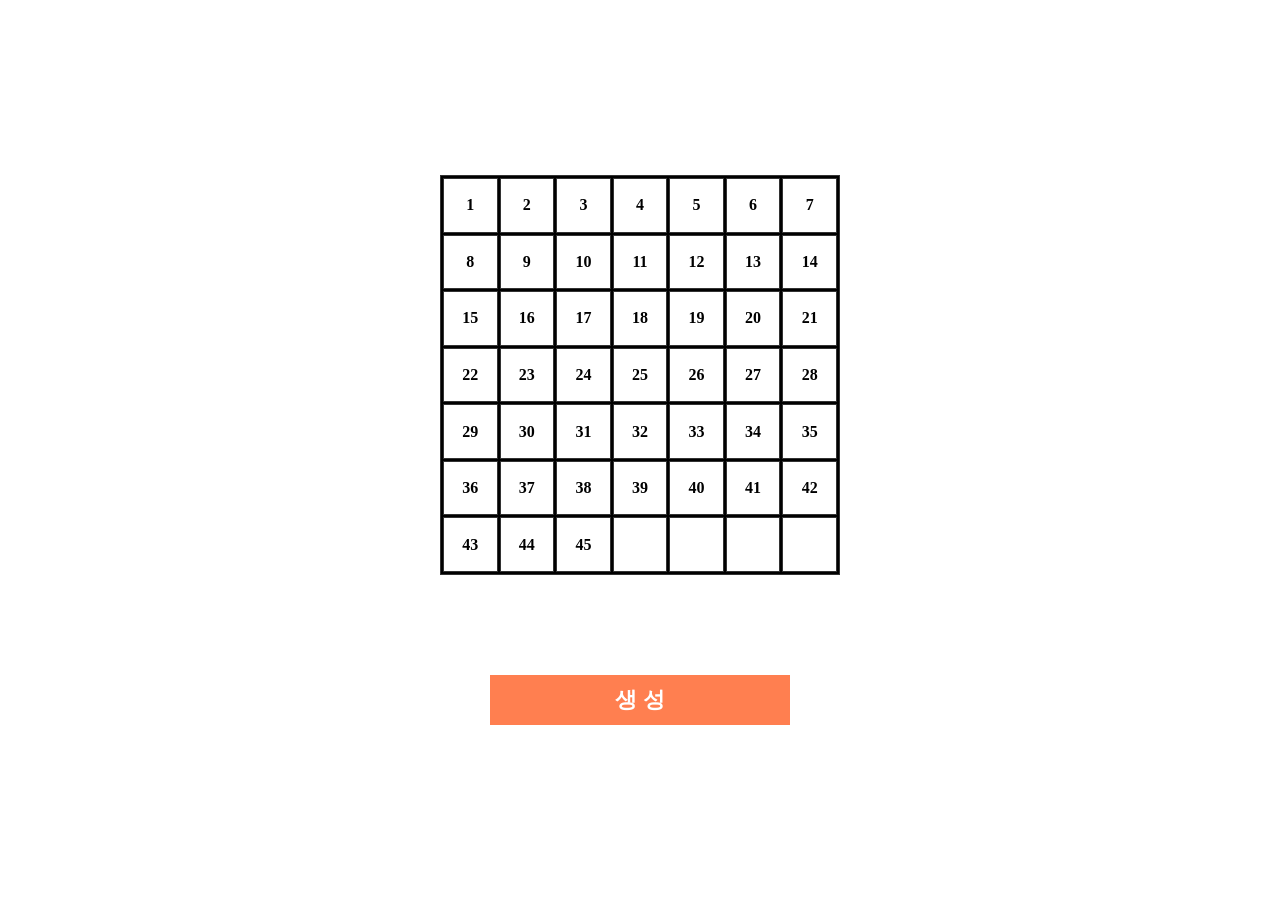
==== luck/index.html @ 0aa939a9 "Update and rename LUCK.html to index.html" ====
<!DOCTYPE html>
<html lang="ko">
<head>
    <meta charset="UTF-8">
    <meta name="viewport" content="width=device-width, initial-scale=1.0">
    <title>Document</title>
    <style>
        * {margin: 0; padding: 0;}
        body {display: flex; justify-content: center; align-items: center; width: 100vw; height: 100vh; flex-direction: column;}
        table {width: 400px; height: 400px; border: 1px solid #333; background-color: black;}
        td {border: 1px solid #333; text-align: center; font-weight: bold; background-color: white;}
        #create_btn {width: 300px; height: 50px; margin-top: 100px; border: none; background-color: coral; color: white; font-weight: bold; font-size: 22px;}
        #create_btn:hover {background-color: rgb(250, 101, 46); cursor: pointer;}
        .on {background-color: #f6f990;}
    </style>
</head>
<body>
    <table>
        <tr>
            <td id="1">1</td>
            <td id="2">2</td>
            <td id="3">3</td>
            <td id="4">4</td>
            <td id="5">5</td>
            <td id="6">6</td>
            <td id="7">7</td>
        </tr>
        <tr>
            <td id="8">8</td>
            <td id="9">9</td>
            <td id="10">10</td>
            <td id="11">11</td>
            <td id="12">12</td>
            <td id="13">13</td>
            <td id="14">14</td>
        </tr>
        <tr>
            <td id="15">15</td>
            <td id="16">16</td>
            <td id="17">17</td>
            <td id="18">18</td>
            <td id="19">19</td>
            <td id="20">20</td>
            <td id="21">21</td>
        </tr>
        <tr>
            <td id="22">22</td>
            <td id="23">23</td>
            <td id="24">24</td>
            <td id="25">25</td>
            <td id="26">26</td>
            <td id="27">27</td>
            <td id="28">28</td>
        </tr>
        <tr>
            <td id="29">29</td>
            <td id="30">30</td>
            <td id="31">31</td>
            <td id="32">32</td>
            <td id="33">33</td>
            <td id="34">34</td>
            <td id="35">35</td>
        </tr>
        <tr>
            <td id="36">36</td>
            <td id="37">37</td>
            <td id="38">38</td>
            <td id="39">39</td>
            <td id="40">40</td>
            <td id="41">41</td>
            <td id="42">42</td>
        </tr>
        <tr>
            <td id="43">43</td>
            <td id="44">44</td>
            <td id="45">45</td>
            <td></td>
            <td></td>
            <td></td>
            <td></td>
        </tr>
    </table>
    <button type="button" id="create_btn" onclick="generateNumbers();">생 성</button>
    <script>
// 1000회 부터 ~ 1117 까지 당첨된 숫자들
    // 숫자의 빈도를 매핑하는 객체
    const numberFrequencies = {
        1: 14,         2: 12,         3: 23,         4: 16,         5: 12, 
        6: 24,         7: 22,         8: 13,         9: 12,         10: 15, 
        11: 20,        12: 25,        13: 15,        14: 20,        15: 20, 
        16: 20,        17: 19,        18: 20,        19: 20,        20: 19, 
        21: 17,        22: 21,        23: 16,        24: 17,        25: 11, 
        26: 20,        27: 16,        28: 14,        29: 20,        30: 23, 
        31: 20,        32: 23,        33: 21,        34: 20,        35: 23, 
        36: 22,        37: 18,        38: 19,        39: 13,        40: 20, 
        41: 16,        42: 15,        43: 13,        44: 22,        45: 25
    };

    // 각 숫자의 빈도에 따라 num_list 배열 생성
    let num_list = [];
    for (const number in numberFrequencies) {
        for (let i = 0; i < numberFrequencies[number]; i++) {
            num_list.push(parseInt(number));
        }
    }

    function generateNumbers() {
        const tds = document.querySelectorAll("td");
        tds.forEach(td => td.classList.remove("on")); // 이전 하이라이트 제거
        let selectedNumbers = [];

        while (selectedNumbers.length < 6) { // 6개의 유일한 숫자 확보
            const randomIndex = Math.floor(Math.random() * num_list.length);
            const number = num_list[randomIndex];
            if (!selectedNumbers.includes(number)) {
                selectedNumbers.push(number);
            }
        }

        addHighlight(selectedNumbers, 0);
    }

    function addHighlight(numbers, index) {
        if (index >= numbers.length) return; // 모든 숫자가 처리되면 종료

        const td = document.getElementById(numbers[index]);
        td.classList.add("on"); // 선택된 숫자 하이라이트

        setTimeout(() => {
            addHighlight(numbers, index + 1); // 0.5초 후 다음 숫자 처리
        }, 500);
    }
    </script>
</body>
</html>
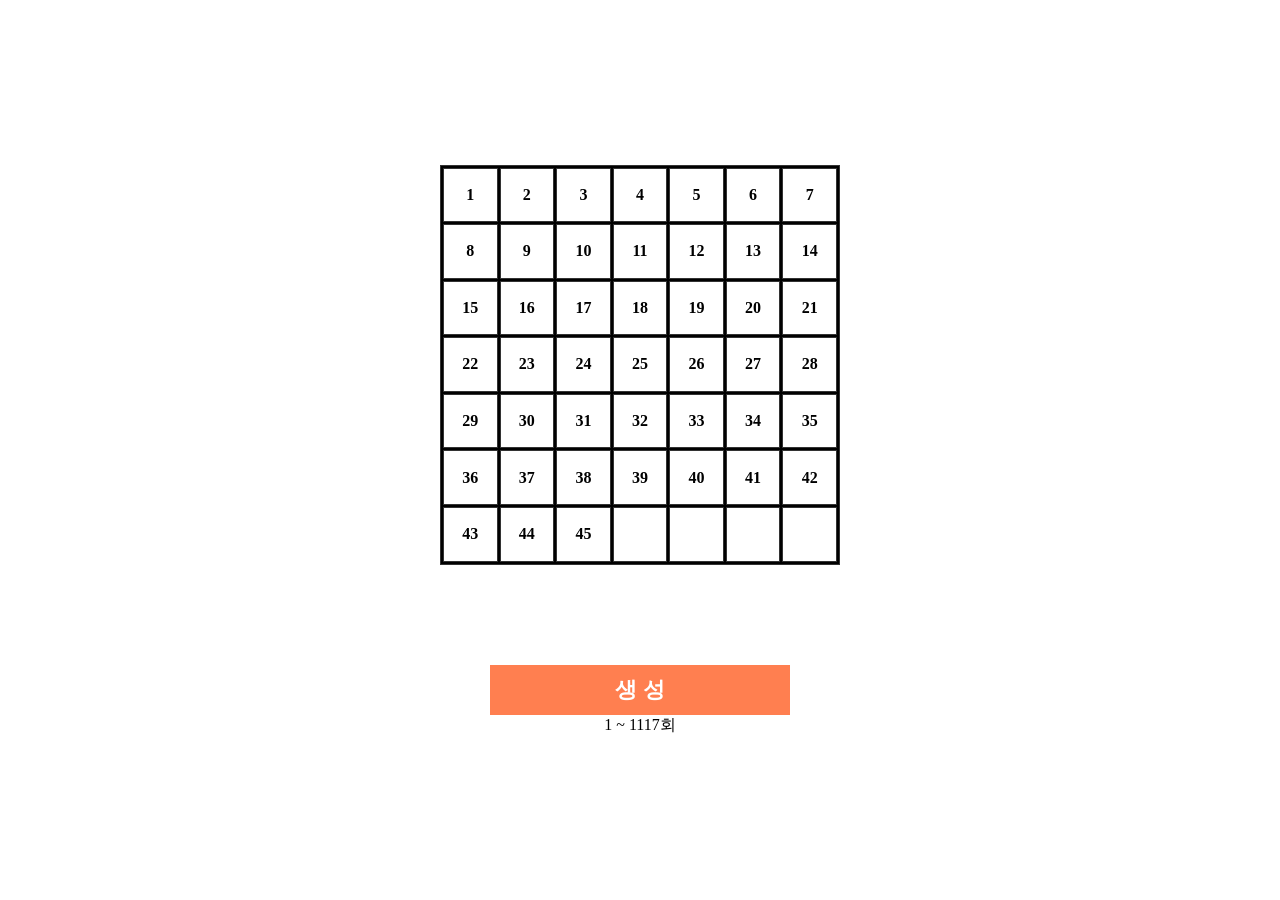
==== commit 06b1dba1: "Update index.html 회차정보 업데이트" ====
--- a/luck/index.html
+++ b/luck/index.html
@@ -81,19 +81,20 @@
         </tr>
     </table>
     <button type="button" id="create_btn" onclick="generateNumbers();">생 성</button>
+    <p>1 ~ 1117회</p>
     <script>
-// 1000회 부터 ~ 1117 까지 당첨된 숫자들
+// 1회 부터 ~ 1117 까지 당첨된 숫자들
     // 숫자의 빈도를 매핑하는 객체
     const numberFrequencies = {
-        1: 14,         2: 12,         3: 23,         4: 16,         5: 12, 
-        6: 24,         7: 22,         8: 13,         9: 12,         10: 15, 
-        11: 20,        12: 25,        13: 15,        14: 20,        15: 20, 
-        16: 20,        17: 19,        18: 20,        19: 20,        20: 19, 
-        21: 17,        22: 21,        23: 16,        24: 17,        25: 11, 
-        26: 20,        27: 16,        28: 14,        29: 20,        30: 23, 
-        31: 20,        32: 23,        33: 21,        34: 20,        35: 23, 
-        36: 22,        37: 18,        38: 19,        39: 13,        40: 20, 
-        41: 16,        42: 15,        43: 13,        44: 22,        45: 25
+        1: 184,        2: 174,        3: 179,        4: 182,        5: 162, 
+        6: 177,        7: 179,        8: 163,        9: 140,        10: 176, 
+        11: 175,       12: 189,       13: 185,       14: 180,       15: 171, 
+        16: 176,       17: 187,       18: 182,       19: 170,       20: 182, 
+        21: 173,       22: 148,       23: 154,       24: 178,       25: 156, 
+        26: 180,       27: 187,       28: 155,       29: 155,       30: 171, 
+        31: 177,       32: 162,       33: 187,       34: 190,       35: 174, 
+        36: 175,       37: 177,       38: 178,       39: 187,       40: 180, 
+        41: 154,       42: 167,       43: 192,       44: 174,       45: 178
     };
 
     // 각 숫자의 빈도에 따라 num_list 배열 생성
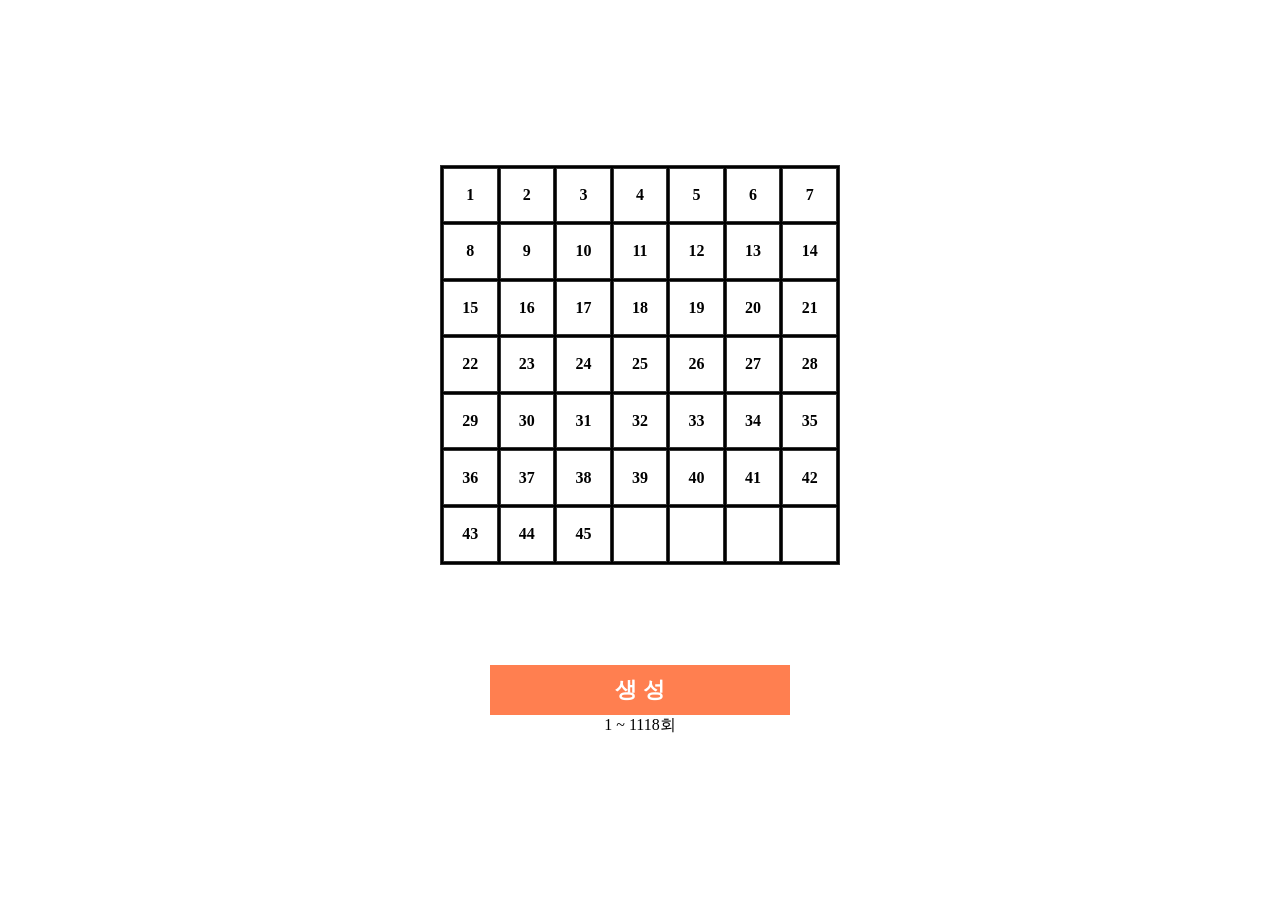
==== commit 19db5e4b: "1118회 업데이트 1118회 업데이트" ====
--- a/luck/index.html
+++ b/luck/index.html
@@ -81,20 +81,20 @@
         </tr>
     </table>
     <button type="button" id="create_btn" onclick="generateNumbers();">생 성</button>
-    <p>1 ~ 1117회</p>
+    <p>1 ~ 1118회</p>
     <script>
-// 1회 부터 ~ 1117 까지 당첨된 숫자들
+// 1회 부터 ~ 1118 까지 당첨된 숫자들
     // 숫자의 빈도를 매핑하는 객체
     const numberFrequencies = {
-        1: 184,        2: 174,        3: 179,        4: 182,        5: 162, 
+        1: 184,        2: 174,        3: 180,        4: 182,        5: 162, 
         6: 177,        7: 179,        8: 163,        9: 140,        10: 176, 
-        11: 175,       12: 189,       13: 185,       14: 180,       15: 171, 
-        16: 176,       17: 187,       18: 182,       19: 170,       20: 182, 
+        11: 176,       12: 189,       13: 186,       14: 181,       15: 172, 
+        16: 177,       17: 187,       18: 182,       19: 170,       20: 182, 
         21: 173,       22: 148,       23: 154,       24: 178,       25: 156, 
         26: 180,       27: 187,       28: 155,       29: 155,       30: 171, 
         31: 177,       32: 162,       33: 187,       34: 190,       35: 174, 
         36: 175,       37: 177,       38: 178,       39: 187,       40: 180, 
-        41: 154,       42: 167,       43: 192,       44: 174,       45: 178
+        41: 154,       42: 167,       43: 192,       44: 174,       45: 179
     };
 
     // 각 숫자의 빈도에 따라 num_list 배열 생성
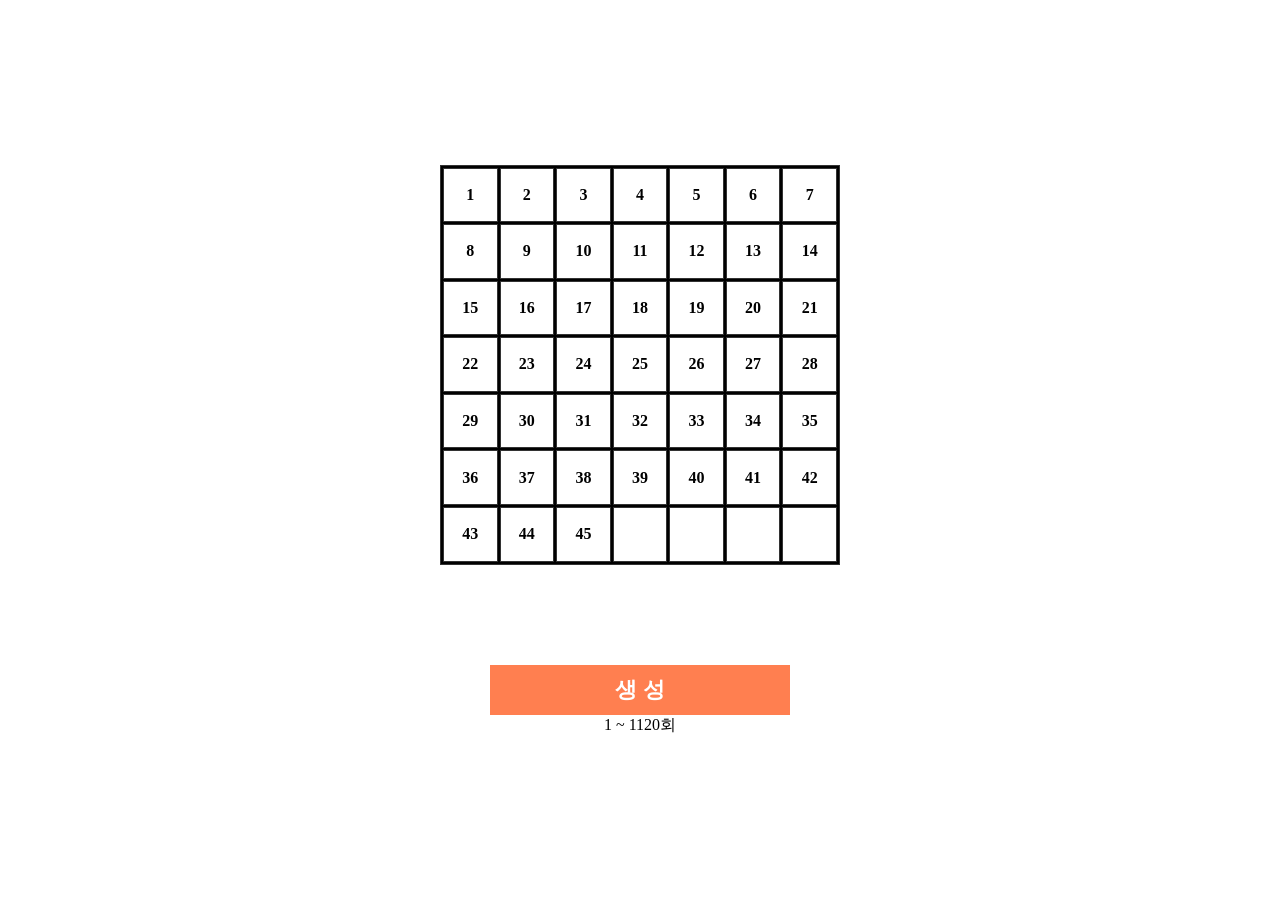
==== commit e0634e46: "1120회 업데이트 1120회 업데이트" ====
--- a/luck/index.html
+++ b/luck/index.html
@@ -81,20 +81,20 @@
         </tr>
     </table>
     <button type="button" id="create_btn" onclick="generateNumbers();">생 성</button>
-    <p>1 ~ 1118회</p>
+    <p>1 ~ 1120회</p>
     <script>
-// 1회 부터 ~ 1118 까지 당첨된 숫자들
+// 1회 부터 ~ 1120 까지 당첨된 숫자들
     // 숫자의 빈도를 매핑하는 객체
     const numberFrequencies = {
-        1: 184,        2: 174,        3: 180,        4: 182,        5: 162, 
-        6: 177,        7: 179,        8: 163,        9: 140,        10: 176, 
-        11: 176,       12: 189,       13: 186,       14: 181,       15: 172, 
-        16: 177,       17: 187,       18: 182,       19: 170,       20: 182, 
+        1: 185,        2: 175,        3: 181,        4: 182,        5: 162, 
+        6: 177,        7: 179,        8: 163,        9: 141,        10: 176, 
+        11: 176,       12: 190,       13: 187,       14: 181,       15: 172, 
+        16: 177,       17: 187,       18: 182,       19: 171,       20: 183, 
         21: 173,       22: 148,       23: 154,       24: 178,       25: 156, 
-        26: 180,       27: 187,       28: 155,       29: 155,       30: 171, 
-        31: 177,       32: 162,       33: 187,       34: 190,       35: 174, 
-        36: 175,       37: 177,       38: 178,       39: 187,       40: 180, 
-        41: 154,       42: 167,       43: 192,       44: 174,       45: 179
+        26: 181,       27: 187,       28: 155,       29: 155,       30: 171, 
+        31: 178,       32: 162,       33: 187,       34: 191,       35: 174, 
+        36: 175,       37: 177,       38: 179,       39: 187,       40: 180, 
+        41: 155,       42: 167,       43: 192,       44: 174,       45: 180
     };
 
     // 각 숫자의 빈도에 따라 num_list 배열 생성
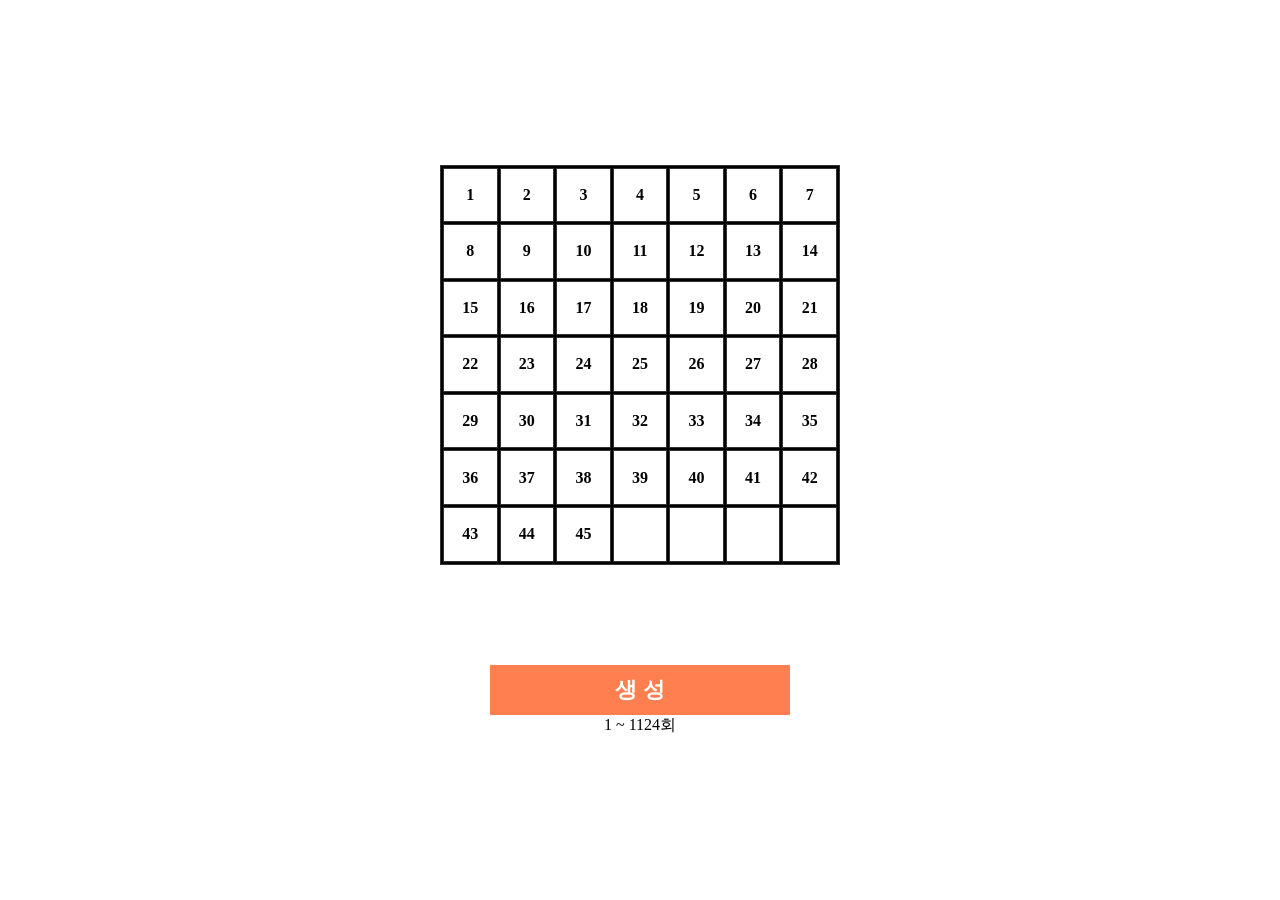
==== commit ca981e7c: "Update index.html 1124회 업데이트" ====
--- a/luck/index.html
+++ b/luck/index.html
@@ -81,20 +81,20 @@
         </tr>
     </table>
     <button type="button" id="create_btn" onclick="generateNumbers();">생 성</button>
-    <p>1 ~ 1120회</p>
+    <p>1 ~ 1124회</p>
     <script>
-// 1회 부터 ~ 1120 까지 당첨된 숫자들
+// 1회 부터 ~ 1124 까지 당첨된 숫자들
     // 숫자의 빈도를 매핑하는 객체
     const numberFrequencies = {
-        1: 185,        2: 175,        3: 181,        4: 182,        5: 162, 
-        6: 177,        7: 179,        8: 163,        9: 141,        10: 176, 
-        11: 176,       12: 190,       13: 187,       14: 181,       15: 172, 
-        16: 177,       17: 187,       18: 182,       19: 171,       20: 183, 
-        21: 173,       22: 148,       23: 154,       24: 178,       25: 156, 
-        26: 181,       27: 187,       28: 155,       29: 155,       30: 171, 
-        31: 178,       32: 162,       33: 187,       34: 191,       35: 174, 
-        36: 175,       37: 177,       38: 179,       39: 187,       40: 180, 
-        41: 155,       42: 167,       43: 192,       44: 174,       45: 180
+        1: 185,        2: 175,        3: 183,        4: 182,        5: 162, 
+        6: 179,        7: 179,        8: 165,        9: 141,        10: 176, 
+        11: 176,       12: 190,       13: 188,       14: 181,       15: 172, 
+        16: 177,       17: 188,       18: 182,       19: 172,       20: 183, 
+        21: 175,       22: 149,       23: 154,       24: 180,       25: 156, 
+        26: 182,       27: 187,       28: 156,       29: 155,       30: 173, 
+        31: 179,       32: 163,       33: 188,       34: 194,       35: 176, 
+        36: 175,       37: 177,       38: 180,       39: 187,       40: 180, 
+        41: 155,       42: 167,       43: 192,       44: 175,       45: 180
     };
 
     // 각 숫자의 빈도에 따라 num_list 배열 생성
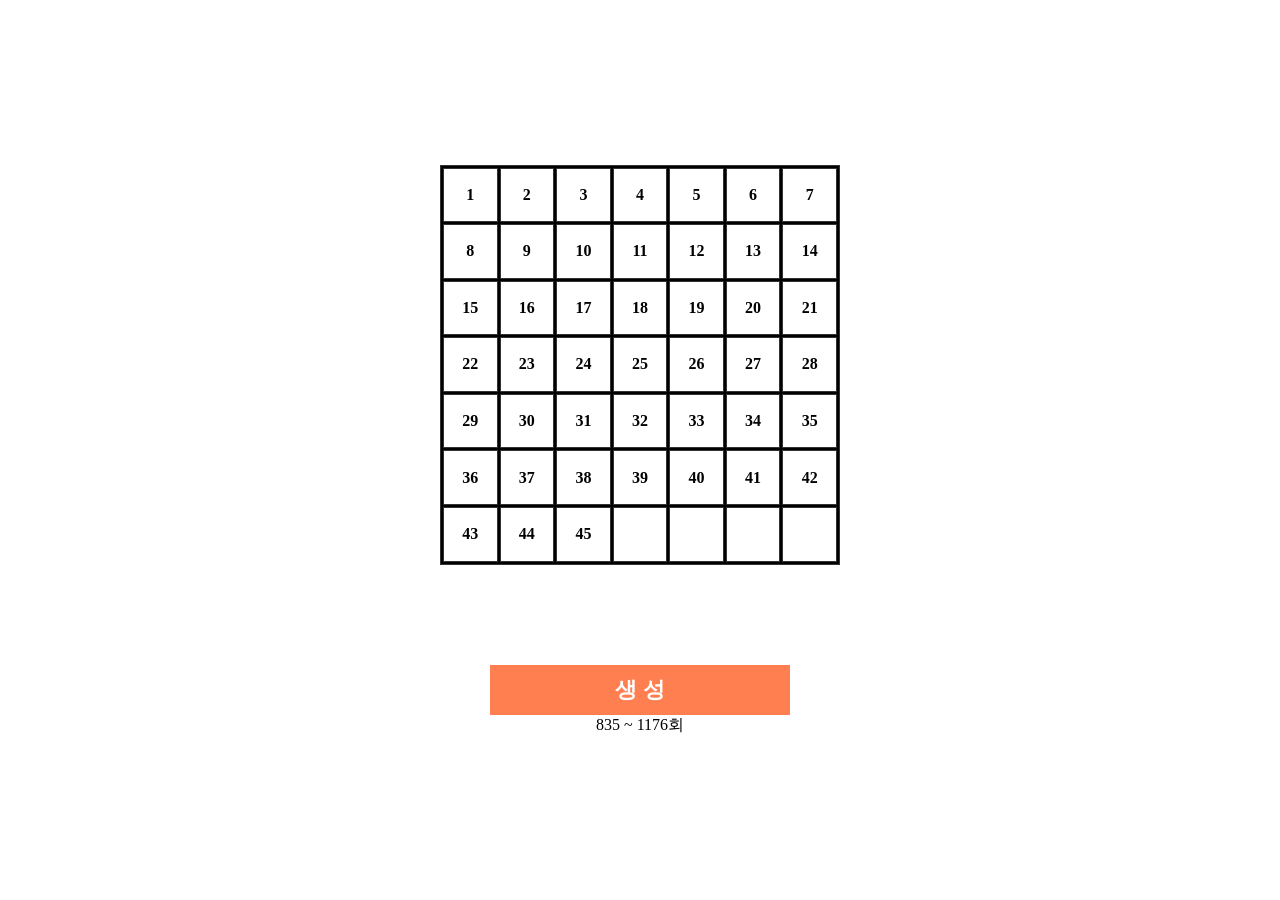
==== commit f93e358d: "Update index.html 동행복권 시작일부터 데이터 취합으로 변경" ====
--- a/luck/index.html
+++ b/luck/index.html
@@ -81,20 +81,21 @@
         </tr>
     </table>
     <button type="button" id="create_btn" onclick="generateNumbers();">생 성</button>
-    <p>1 ~ 1124회</p>
+    <p>835 ~ 1176회</p>
     <script>
-// 1회 부터 ~ 1124 까지 당첨된 숫자들
+    // 835회 부터 ~ 1176회 까지 당첨된 숫자들
+    // 동행복권 시작일 2018.12 (835회)
     // 숫자의 빈도를 매핑하는 객체
     const numberFrequencies = {
-        1: 185,        2: 175,        3: 183,        4: 182,        5: 162, 
-        6: 179,        7: 179,        8: 165,        9: 141,        10: 176, 
-        11: 176,       12: 190,       13: 188,       14: 181,       15: 172, 
-        16: 177,       17: 188,       18: 182,       19: 172,       20: 183, 
-        21: 175,       22: 149,       23: 154,       24: 180,       25: 156, 
-        26: 182,       27: 187,       28: 156,       29: 155,       30: 173, 
-        31: 179,       32: 163,       33: 188,       34: 194,       35: 176, 
-        36: 175,       37: 177,       38: 180,       39: 187,       40: 180, 
-        41: 155,       42: 167,       43: 192,       44: 175,       45: 180
+        1: 47,        2: 49,        3: 62,        4: 51,        5: 42, 
+        6: 61,        7: 60,        8: 41,        9: 49,        10: 44, 
+        11: 51,       12: 59,       13: 57,       14: 55,       15: 52, 
+        16: 55,       17: 55,       18: 56,       19: 52,       20: 52, 
+        21: 53,       22: 56,       23: 48,       24: 56,       25: 40, 
+        26: 58,       27: 50,       28: 58,       29: 51,       30: 60, 
+        31: 51,       32: 60,       33: 59,       34: 58,       35: 61, 
+        36: 54,       37: 54,       38: 65,       39: 54,       40: 49, 
+        41: 43,       42: 50,       43: 44,       44: 54,       45: 58
     };
 
     // 각 숫자의 빈도에 따라 num_list 배열 생성
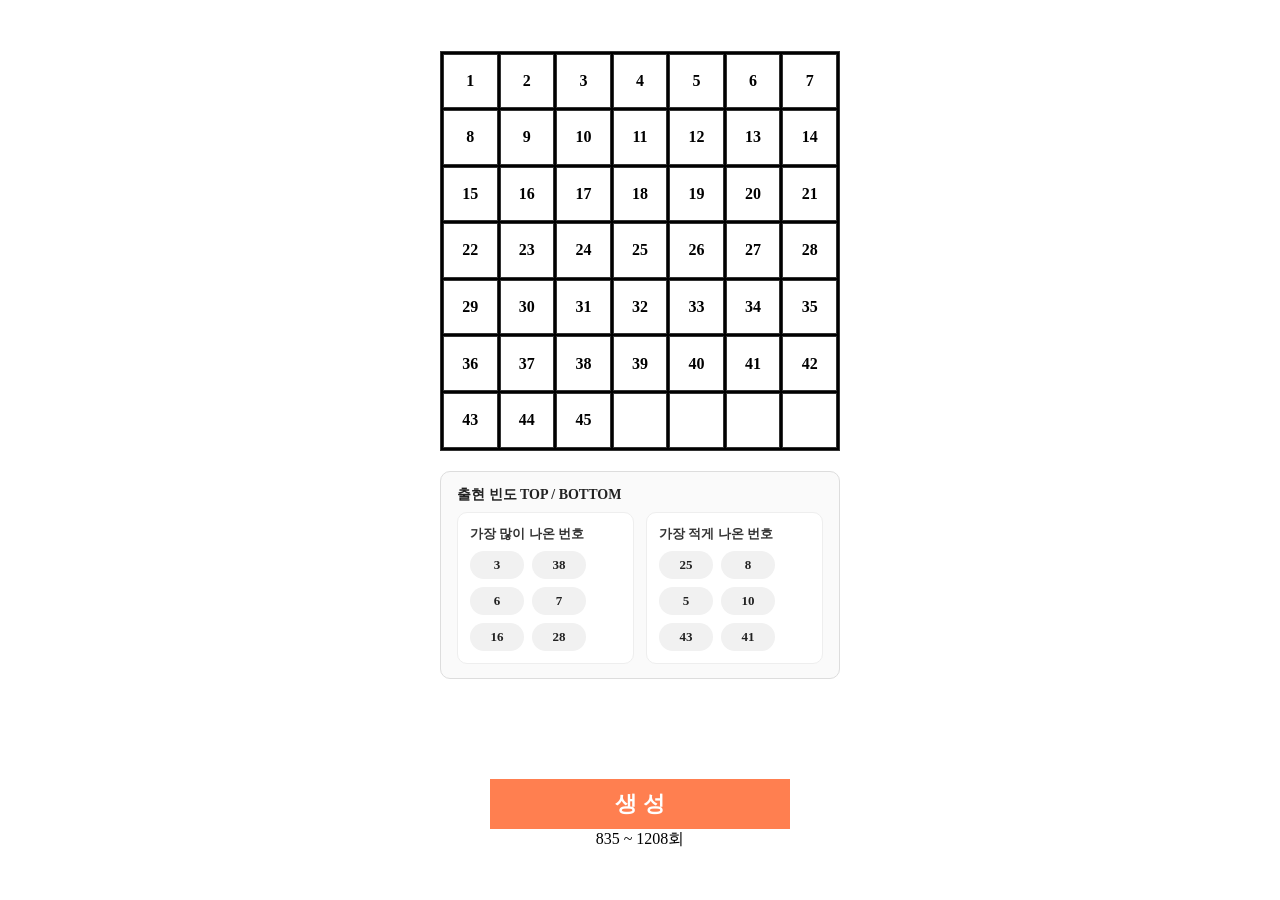
==== commit df0c9989: "260126_업데이트 260126 업데이트, 최다빈도, 최저빈도 번호 6개 표시 추가" ====
--- a/luck/index.html
+++ b/luck/index.html
@@ -12,6 +12,61 @@
         #create_btn {width: 300px; height: 50px; margin-top: 100px; border: none; background-color: coral; color: white; font-weight: bold; font-size: 22px;}
         #create_btn:hover {background-color: rgb(250, 101, 46); cursor: pointer;}
         .on {background-color: #f6f990;}
+        .stats-wrap{
+            width: 400px;
+            margin-top: 20px;   /* 테이블 아래 간격 */
+            padding: 14px 16px;
+            border: 1px solid #ddd;
+            border-radius: 10px;
+            background: #fafafa;
+            box-sizing: border-box;
+        }
+        .stats-title{
+            font-size: 14px;
+            font-weight: 800;
+            color: #222;
+            margin-bottom: 8px;
+        }
+        .stats-row{
+            display: flex;
+            gap: 12px;
+        }
+        .stats-box{
+            flex: 1;
+            background: #fff;
+            border: 1px solid #eee;
+            border-radius: 10px;
+            padding: 12px;
+            box-sizing: border-box;
+        }
+        .stats-box h4{
+            font-size: 13px;
+            margin-bottom: 8px;
+            color: #333;
+        }
+        .stats-list{
+            display: flex;
+            flex-wrap: wrap;
+            gap: 8px;
+        }
+        .badge{
+            display: inline-flex;
+            align-items: center;
+            justify-content: center;
+            min-width: 34px;
+            padding: 6px 10px;
+            border-radius: 999px;
+            background: #f1f1f1;
+            font-weight: 800;
+            font-size: 13px;
+            color: #222;
+        }
+        .badge small{
+            margin-left: 6px;
+            font-weight: 700;
+            font-size: 11px;
+            color: #666;
+        }
     </style>
 </head>
 <body>
@@ -80,23 +135,57 @@
             <td></td>
         </tr>
     </table>
+    <div class="stats-wrap" id="statsWrap">
+        <div class="stats-title">출현 빈도 TOP / BOTTOM</div>
+        <div class="stats-row">
+            <div class="stats-box">
+                <h4>가장 많이 나온 번호</h4>
+                <div class="stats-list" id="top6List"></div>
+            </div>
+            <div class="stats-box">
+                <h4>가장 적게 나온 번호</h4>
+                <div class="stats-list" id="bottom6List"></div>
+            </div>
+        </div>
+    </div>
     <button type="button" id="create_btn" onclick="generateNumbers();">생 성</button>
-    <p>835 ~ 1176회</p>
+    <p>835 ~ 1208회</p>
     <script>
-    // 835회 부터 ~ 1176회 까지 당첨된 숫자들
+    // 835회 부터 ~ 1208회 까지 당첨된 숫자들
     // 동행복권 시작일 2018.12 (835회)
     // 숫자의 빈도를 매핑하는 객체
     const numberFrequencies = {
-        1: 47,        2: 49,        3: 62,        4: 51,        5: 42, 
-        6: 61,        7: 60,        8: 41,        9: 49,        10: 44, 
-        11: 51,       12: 59,       13: 57,       14: 55,       15: 52, 
-        16: 55,       17: 55,       18: 56,       19: 52,       20: 52, 
-        21: 53,       22: 56,       23: 48,       24: 56,       25: 40, 
-        26: 58,       27: 50,       28: 58,       29: 51,       30: 60, 
-        31: 51,       32: 60,       33: 59,       34: 58,       35: 61, 
-        36: 54,       37: 54,       38: 65,       39: 54,       40: 49, 
-        41: 43,       42: 50,       43: 44,       44: 54,       45: 58
+        1: 53,        2: 54,        3: 70,        4: 56,        5: 46, 
+        6: 67,        7: 66,        8: 45,        9: 54,        10: 47, 
+        11: 55,       12: 64,       13: 61,       14: 58,       15: 57, 
+        16: 65,       17: 60,       18: 59,       19: 57,       20: 55, 
+        21: 58,       22: 60,       23: 55,       24: 63,       25: 44, 
+        26: 63,       27: 59,       28: 65,       29: 56,       30: 65, 
+        31: 58,       32: 63,       33: 65,       34: 59,       35: 65, 
+        36: 59,       37: 62,       38: 70,       39: 57,       40: 55, 
+        41: 48,       42: 54,       43: 47,       44: 57,       45: 62
     };
+
+    function renderTopBottom5() {
+        const entries = Object.entries(numberFrequencies)
+            .map(([num, freq]) => ({ num: parseInt(num, 10), freq: parseInt(freq, 10) }));
+
+        // 많이 나온 순(내림차순), 같으면 번호 오름차순
+        const desc = [...entries].sort((a, b) => (b.freq - a.freq) || (a.num - b.num));
+        // 적게 나온 순(오름차순), 같으면 번호 오름차순
+        const asc  = [...entries].sort((a, b) => (a.freq - b.freq) || (a.num - b.num));
+
+        const top5 = desc.slice(0, 6);
+        const bottom5 = asc.slice(0, 6);
+
+        const top5List = document.getElementById('top6List');
+        const bottom5List = document.getElementById('bottom6List');
+
+        top5List.innerHTML = top5.map(x => `<span class="badge">${x.num}</span>`).join('');
+        bottom5List.innerHTML = bottom5.map(x => `<span class="badge">${x.num}</span>`).join('');
+    }
+    // 페이지 로드시 1회 렌더
+    renderTopBottom5();
 
     // 각 숫자의 빈도에 따라 num_list 배열 생성
     let num_list = [];
@@ -135,3 +224,4 @@
     </script>
 </body>
 </html>
+
